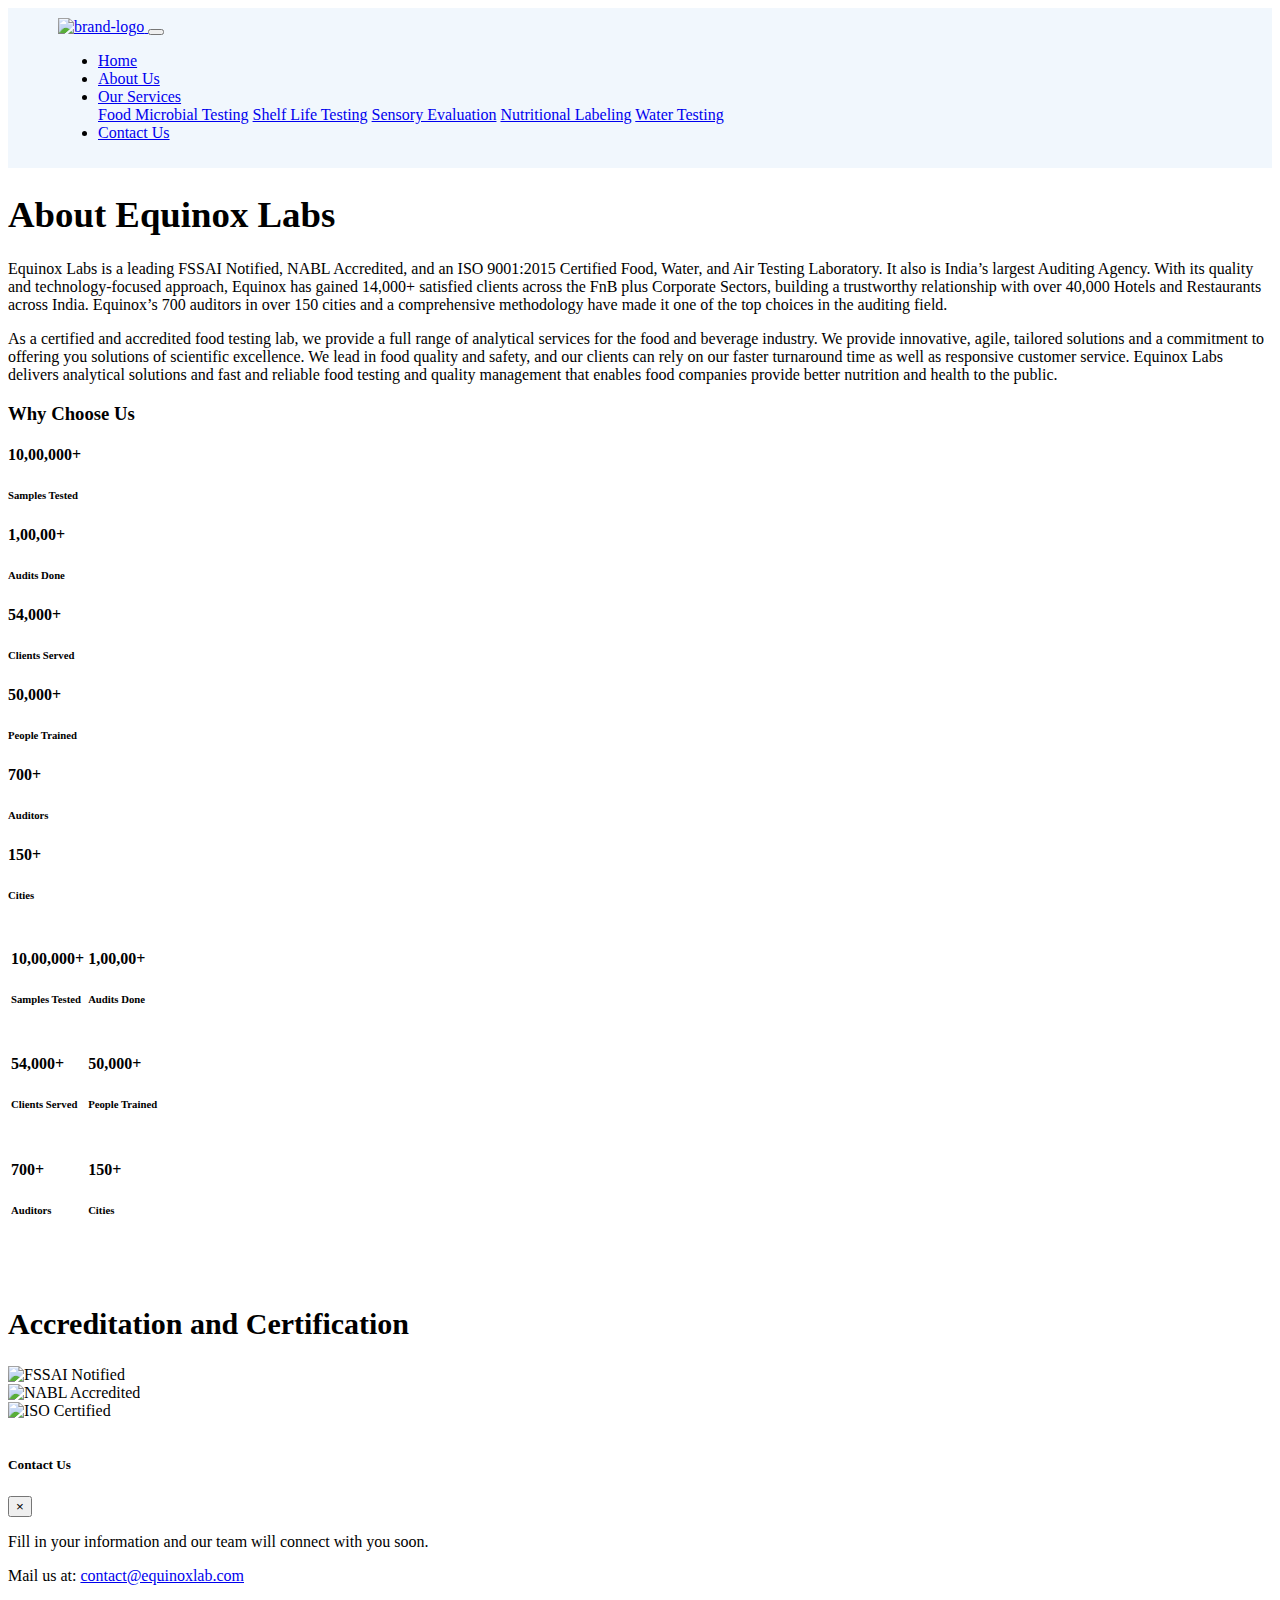
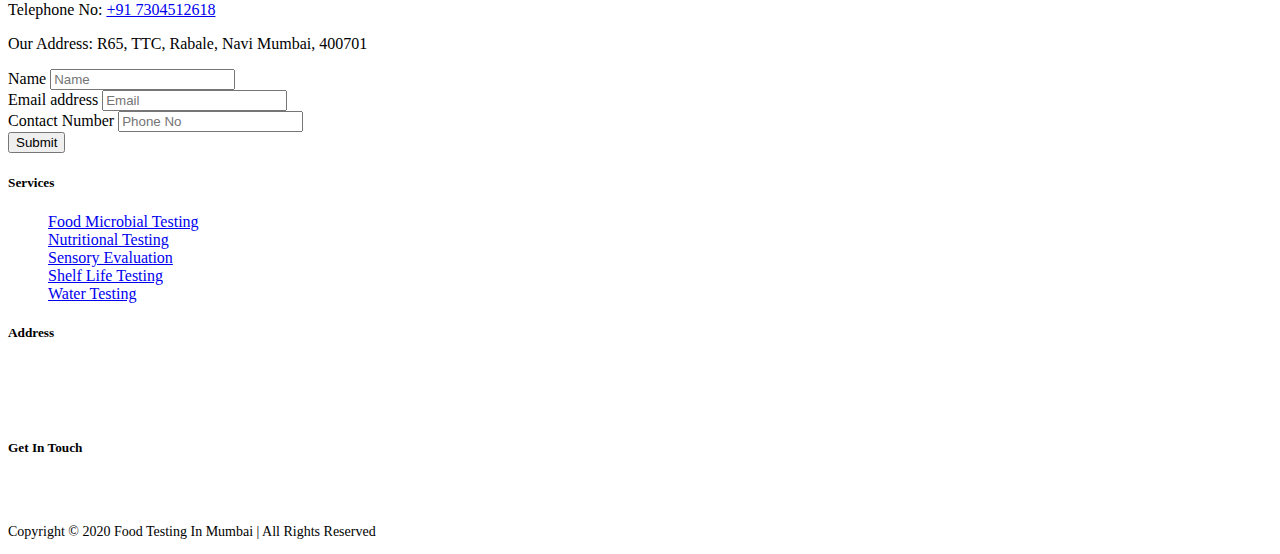
==== about.html @ b8008a53 "Changes in index and about" ====
<!doctype html>
<html lang="en">

<head>
    <!-- Required meta tags -->
    <meta charset="utf-8">
    <meta name="viewport" content="width=device-width, initial-scale=1, shrink-to-fit=no">

    <!-- Bootstrap CSS -->
    <link rel="stylesheet" href="https://cdn.jsdelivr.net/npm/bootstrap@4.5.3/dist/css/bootstrap.min.css"
        integrity="sha384-TX8t27EcRE3e/ihU7zmQxVncDAy5uIKz4rEkgIXeMed4M0jlfIDPvg6uqKI2xXr2" crossorigin="anonymous">
    <link rel="stylesheet" href="assets/css/styles.css">

    <script src="https://use.fontawesome.com/d9670467d5.js"></script>

    <title>Mumbai</title>
</head>

<body>

    <!-- Navigation -->

    <nav class="navbar sticky-top navbar-light navbar-expand-lg clean-navbar "
        style="background-color: #f1f7fd; padding: 10px 50px 10px 50px;">
        <a class="navbar-brand" href="index.html">
            <img src="./assets/img/Logo.svg" alt="brand-logo">
        </a>
        <button class="navbar-toggler" type="button" data-toggle="collapse" data-target="#navbarColor03"
            aria-controls="navbarColor03" aria-expanded="false" aria-label="Toggle navigation">
            <span class="navbar-toggler-icon"></span>
        </button>

        <div class="collapse navbar-collapse" id="navbarColor03">
            <ul class="navbar-nav ml-auto" id="nav">
                <li class="nav-item" style="padding-right: 20px;">
                    <a class="nav-link" href="index.html">Home</a>
                </li>
                <li class="nav-item active" style="padding-right: 20px;">
                    <a class="nav-link" href="about.html">About Us</a>
                </li>
                <li class="nav-item dropdown" style="padding-right: 20px;">
                    <a class="nav-link dropdown-toggle" data-toggle="dropdown" href="#" role="button" aria-haspopup="true"
                        aria-expanded="false">Our Services</a>
                    <div class="dropdown-menu">
                        <a class="dropdown-item" href="food-microbial-testing.html"> Food Microbial Testing</a>
                        <a class="dropdown-item" href="shelf-life-testing.html"> Shelf Life Testing</a>
                        <a class="dropdown-item" href="sensory-evaluation.html"> Sensory Evaluation</a>
                        <a class="dropdown-item " href="nutritional-labeling.html"> Nutritional Labeling</a>
                        <a class="dropdown-item " href="water-testing.html"> Water Testing</a>
                </li>
                <li class="nav-item" style="padding-right: 20px;">
                    <a class="nav-link" href="#" data-toggle="modal" data-target="#exampleModal">Contact Us</a>
                </li>

            </ul>

        </div>
    </nav>

    <!-- Navigation Ends -->



    <!-- Main Section -->
    <div class="container mt-4">
        <div class="row">
            <div class="col-12">
                <h1 style="font-size: 2.3rem;">About Equinox Labs</h1>
                <p class="mt-3">Equinox Labs is a leading FSSAI Notified, NABL Accredited, and an ISO 9001:2015 Certified Food,
                    Water, and Air Testing Laboratory. It also is India’s largest Auditing Agency. With its quality and
                    technology-focused approach, Equinox has gained 14,000+ satisfied clients across the FnB plus Corporate
                    Sectors, building a trustworthy relationship with over 40,000 Hotels and Restaurants across India. Equinox’s
                    700 auditors in over 150 cities and a comprehensive methodology have made it one of the top choices in the
                    auditing field.</p>
                <p>As a certified and accredited food testing lab, we provide a full range of analytical services for the food and
                    beverage industry. We provide innovative, agile, tailored solutions and a commitment to offering you solutions
                    of scientific excellence. We lead in food quality and safety, and our clients can rely on our faster
                    turnaround time as well as responsive customer service. Equinox Labs delivers analytical solutions and fast
                    and reliable food testing and quality management that enables food companies provide better nutrition and
                    health to the public.</p>

                <div class="row mt-4">
                    <div class="col-12 pt-3 pb-3">
                        <h3>Why Choose Us </h3>
                    </div>

                    <!-- only for desktop-->
                    <div class="clearfix "> </div>

                    <div class="col-2 d-none d-lg-block d-xl-block">
                        <h4> 10,00,000+ </h4>
                        <h6>Samples Tested</h6>
                    </div>

                    <div class="col-2 d-none d-lg-block d-xl-block text-center">
                        <h4> 1,00,00+ </h4>
                        <h6>Audits Done</h6>
                    </div>

                    <div class="col-2 d-none d-lg-block d-xl-block text-center">
                        <h4> 54,000+ </h4>
                        <h6> Clients Served </h6>
                    </div>

                    <div class="col-2 d-none d-lg-block d-xl-block text-center">
                        <h4> 50,000+ </h4>
                        <h6>People Trained </h6>
                    </div>

                    <div class="col-2 d-none d-lg-block d-xl-block text-center">
                        <h4> 700+ </h4>
                        <h6>Auditors </h6>
                    </div>

                    <div class="col-2 d-none d-lg-block d-xl-block">
                        <h4> 150+ </h4>
                        <h6> Cities </h6>
                    </div>

                    <div class="clearfix "> </div>


                    <!-- for mobile only -->

                    <div class="col-12 d-lg-none d-xl-none">
                        <table class="table">
                            <tr>
                                <td class="pr-5">
                                    <h4> 10,00,000+ </h4>
                                    <h6>Samples Tested</h6>

                                </td>
                                <td class="pl-5">
                                    <h4> 1,00,00+ </h4>
                                    <h6>Audits Done</h6>
                                </td>
                            </tr>
                            <tr>
                                <td class="pr-5">
                                    <h4> 54,000+ </h4>
                                    <h6> Clients Served </h6>

                                </td>
                                <td class="pl-5">
                                    <h4> 50,000+ </h4>
                                    <h6>People Trained </h6>
                                </td>
                            </tr>
                            <tr>
                                <td class="pr-5">
                                    <h4> 700+ </h4>
                                    <h6>Auditors </h6>

                                </td>
                                <td class="pl-5">
                                    <h4> 150+ </h4>
                                    <h6> Cities </h6>
                                </td>
                            </tr>
                        </table>

                    </div>

                </div>

            </div>

            <div class="col-12" style="margin-top: 5%; margin-bottom: 3%;">
                <h2 style="font-size: 30px;">Accreditation and Certification</h2>

                <div class="row text-center mt-5">
                    <div class="col-md-4 mb-4">
                        <div class="card h-100">
                            <div class="card-body">
                                <img src="./assets/img/FSSAI.jpg" alt="FSSAI Notified" width="160px;">
                                
                            </div>
                        </div>
                    </div>
                    <div class="col-md-4 mb-4">
                        <div class="card h-100">
                            <div class="card-body">
                                <img src="./assets/img/NABL.jpg" alt="NABL Accredited" width="160px;">
                                
                            </div>
                        </div>
                    </div>
                    <div class="col-md-4  mb-4">
                        <div class="card h-100">
                            <div class="card-body mt-1">
                                <img src="./assets/img/iso-certified.png" alt="ISO Certified" width="100px;">
                                
                            </div>
                        </div>
                    </div>
                </div>
            </div>


        </div>
    </div>
    <!-- Main Section End -->

    <!-- Modal -->
    <div class="modal fade" id="exampleModal" tabindex="-1" aria-labelledby="exampleModalLabel" aria-hidden="true">
        <div class="modal-dialog modal-dialog-centered modal-dialog-scrollable">
            <div class="modal-content">
                <div class="modal-header">
                    <h5 class="modal-title" id="exampleModalLabel">Contact Us</h5>
                    <button type="button" class="close" data-dismiss="modal" aria-label="Close">
                        <span aria-hidden="true">&times;</span>
                    </button>
                </div>
                <div class="modal-body">
                    <p id="modal-content">Fill in your information and our team will connect with you soon.</p>
                    <p id="modal-content">Mail us at: <a href="mailto:contact@equinoxlab.com"> contact@equinoxlab.com</a></p>
                    <p id="modal-content">Telephone No: <a href="tel:7304512618"> +91 7304512618 </a> </p>
                    <p id="modal-content">Our Address: R65, TTC, Rabale, Navi Mumbai, 400701</p>
                    <form name="EnquiryForm2" id="form_lead2">
                        <div class="form-group">
                            <label for="Name">Name</label>
                            <input type="text" name="name" class="form-control" id="name1" placeholder="Name">
                            <div class="error" id="NameErr"></div>
                        </div>
                        <div class="form-group">
                            <label for="Email">Email address</label>
                            <input type="email" name="email" class="form-control" id="email1" placeholder="Email">
                            <div class="error" id="EmailErr"></div>
                        </div>
                        <div class="form-group">
                            <label for="Contact">Contact Number</label>
                            <input type="text" name="phone" class="form-control" id="number1" placeholder="Phone No">
                            <div class="error" id="NumberErr"></div>
                        </div>
                        <div class="form-group">
                            <input type="hidden" id="LEAD_ID1" name="LEAD_SOURCE_ID"
                                value="6e8d8bbc-2f2f-497f-a248-cd8f29e95086" />
                        </div>
                        <button class="btn" onclick="return Validate()" type="submit" id="modal-submit">
                            Submit</button>
                    </form>
                </div>
            </div>
        </div>
    </div>
    <!-- Modal ends -->



    <footer class="page-footer bg-dark">
        <div class="container pt-4 ">
            <div class="row">
                <div class="col-sm-3">
                    <h5 class="text-white"> Services </h5>
                    <ul style="list-style: none;">
                        <li><a href="food-microbial-testing.html">Food Microbial Testing</a></li>
                        <li><a href="nutritional-labeling.html"> Nutritional Testing </a></li>
                        <li><a href="sensory-evaluation.html"> Sensory Evaluation </a></li>
                        <li><a href="shelf-life-testing.html"> Shelf Life Testing </a></li>
                        <li><a href="water-testing.html"> Water Testing </a></li>
                    </ul>
                </div>


                <div class="col-sm-3">
                    <h5 class="text-white"> Address </h5>
                    <ul style="list-style: none; color: #ffffff;">
                        <li> Equinox Center </li>
                        <li> R65, TTC, Rabale </li>
                        <li> Navi Mumbai 400701 </li>
                    </ul>
                </div>

                <div class="col-sm-3">
                    <h5 class="text-white"> Get In Touch </h5>
                    <table>
                        <tr>
                            <td style="padding: 5px;"><a href="https://www.instagram.com/equinox_labs"> <img
                                        src="/assets/img/social-links/Insta.png" alt="" srcset=""> </a></td>
                            <td style="padding: 5px;"><a href="https://www.facebook.com/equinoxlabs/"> <img
                                        src="/assets/img/social-links/Facebook.png" alt="" srcset=""> </a></td>
                            <td style="padding: 5px;"><a href="https://twitter.com/Equinox_Labs"> <img
                                        src="/assets/img/social-links/Twitter.png" alt="" srcset=""> </a></td>
                            <td style="padding: 5px;"><a href="https://www.linkedin.com/company/equinox-labs/"> <img
                                        src="/assets/img/social-links/Linkedin.png" alt="" srcset=""> </a></td>
                            <td style="padding: 5px;"><a href="https://www.youtube.com/user/equinoxlabs"> <img
                                        src="/assets/img/social-links/youtube.png" alt="" srcset="" width="45px;"> </a></td>

                        </tr>

                    </table>

                </div>
            </div>
        </div>
        <div class="footer-copyright pt-3 pb-4">
            <p class=" text-center text-white " style="font-size: 14px;">Copyright &copy; 2020 Food Testing In Mumbai | All Rights
                Reserved</p>
        </div>
    </footer>

    <!-- jQuery and Bootstrap Bundle (includes Popper) -->
    <script src="assets/js/main.js"></script>
    <script src="https://ajax.googleapis.com/ajax/libs/jquery/3.5.1/jquery.min.js"></script>
    <script src="https://cdn.jsdelivr.net/npm/bootstrap@4.5.3/dist/js/bootstrap.bundle.min.js"
        integrity="sha384-ho+j7jyWK8fNQe+A12Hb8AhRq26LrZ/JpcUGGOn+Y7RsweNrtN/tE3MoK7ZeZDyx" crossorigin="anonymous"></script>

    <!-- Form-validation -->
    <script src="assets/js/contact-validation.js"></script>


</body>

</html>
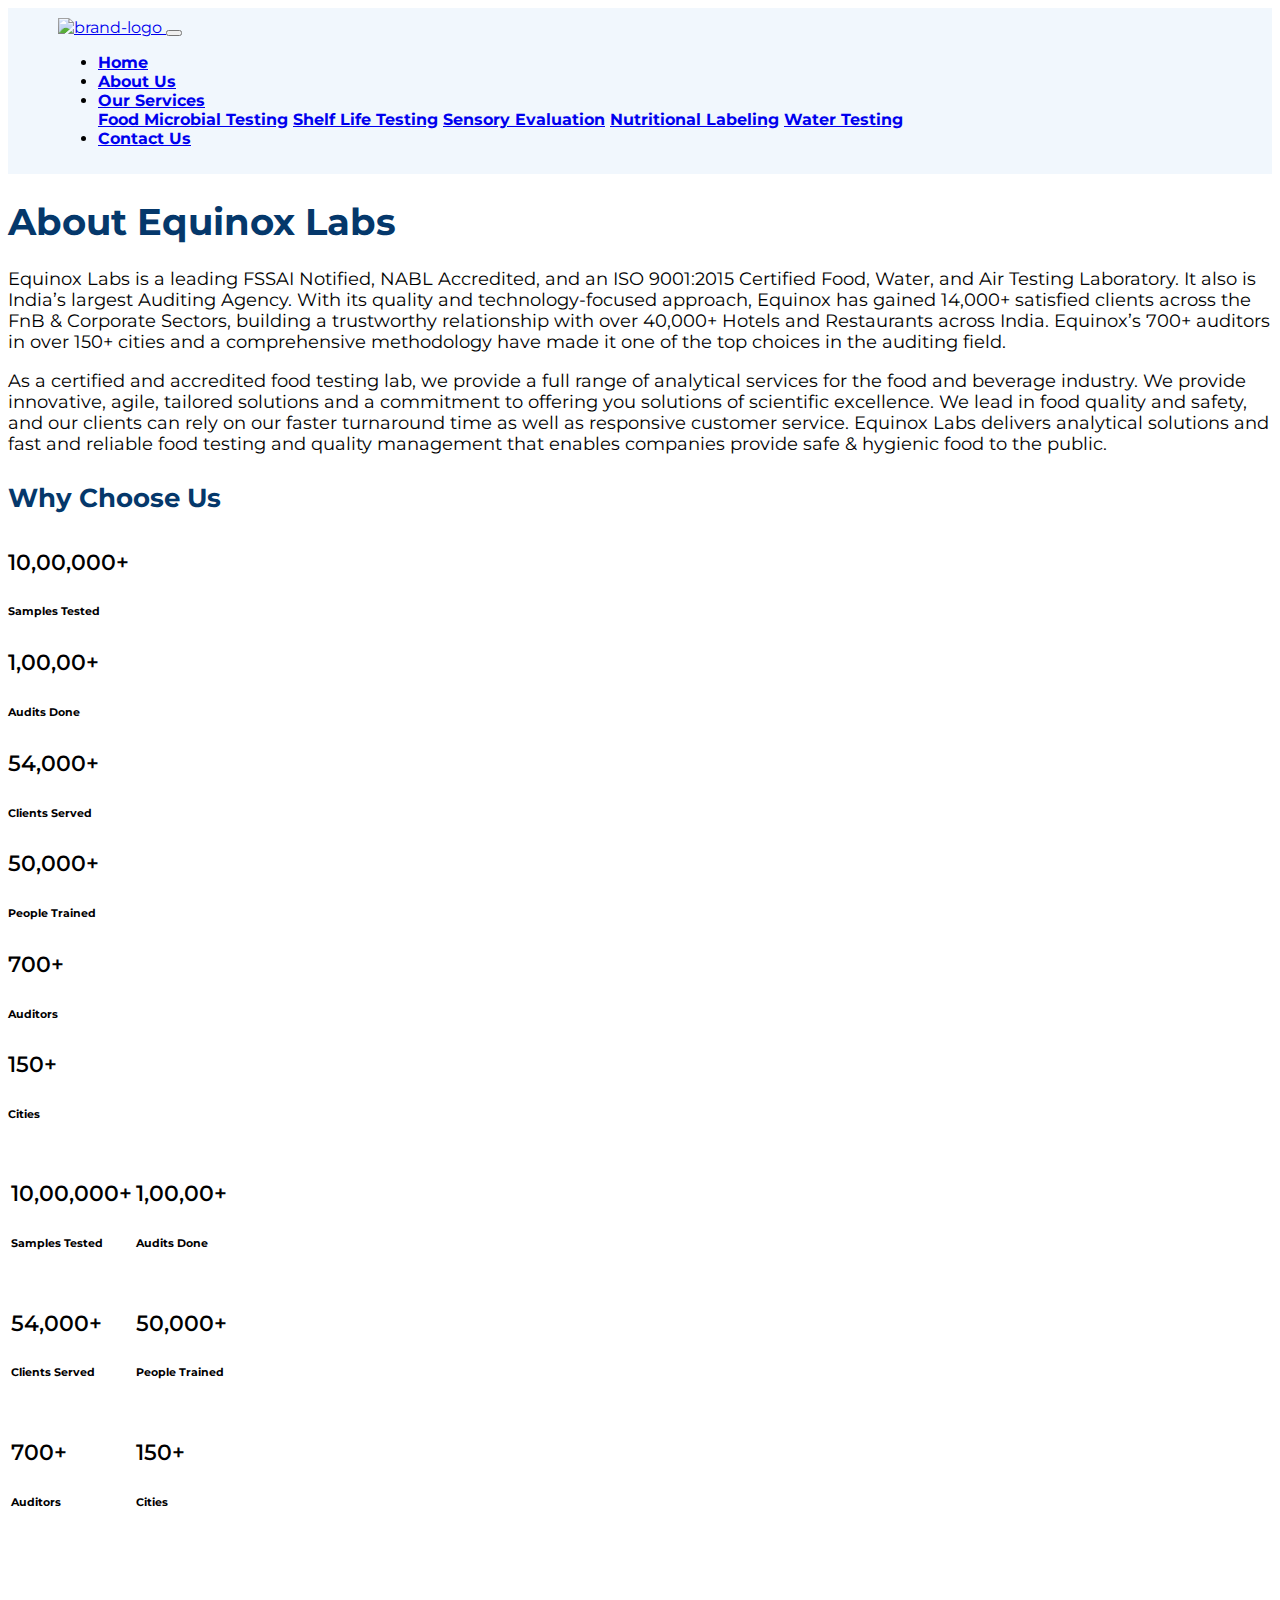
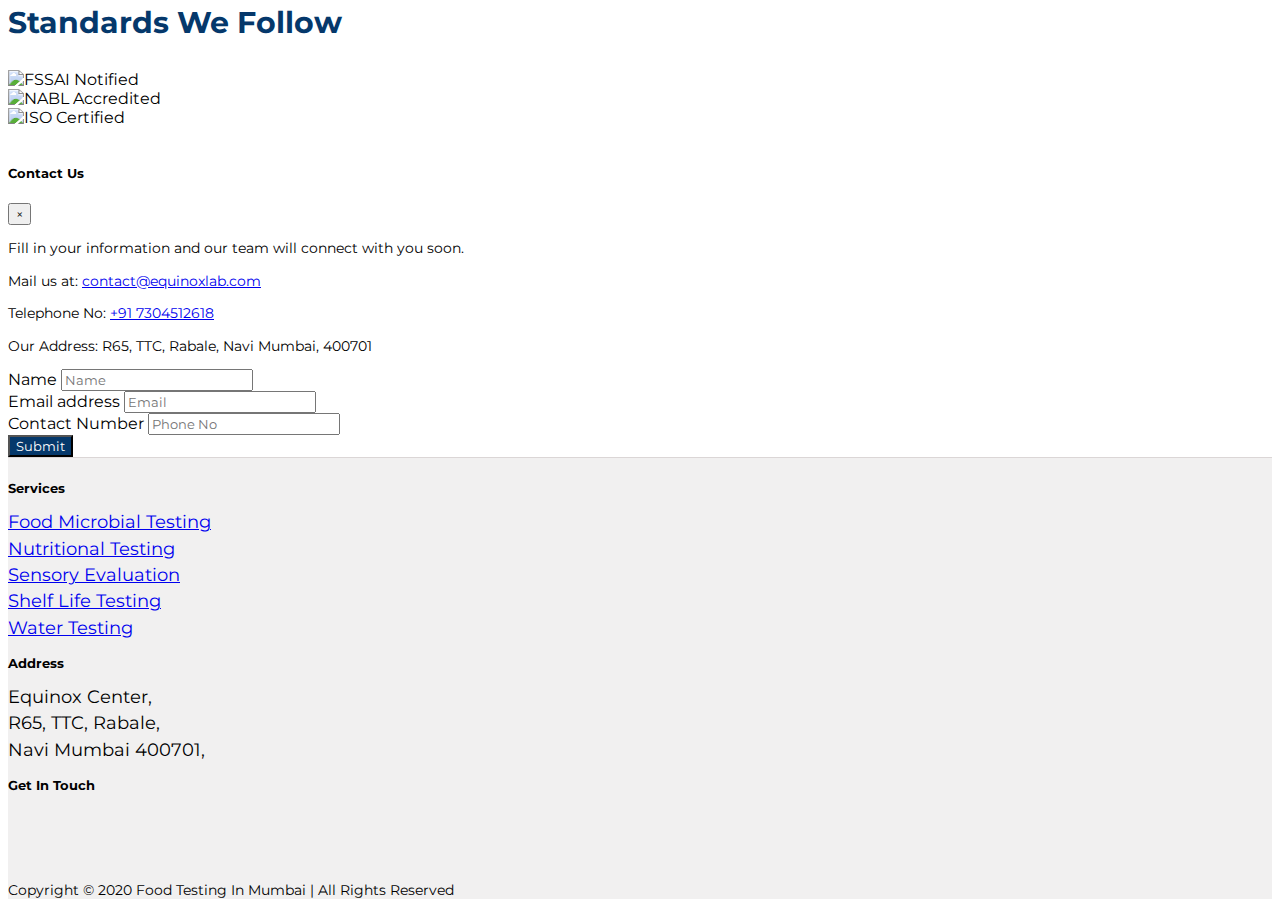
==== commit e893cd6b: "Page Added" ====
--- a/about.html
+++ b/about.html
@@ -6,6 +6,8 @@
     <meta charset="utf-8">
     <meta name="viewport" content="width=device-width, initial-scale=1, shrink-to-fit=no">
 
+    <link rel="icon" href="/assets/img/favicon.png" type="image/png" sizes="32x32">
+
     <!-- Bootstrap CSS -->
     <link rel="stylesheet" href="https://cdn.jsdelivr.net/npm/bootstrap@4.5.3/dist/css/bootstrap.min.css"
         integrity="sha384-TX8t27EcRE3e/ihU7zmQxVncDAy5uIKz4rEkgIXeMed4M0jlfIDPvg6uqKI2xXr2" crossorigin="anonymous">
@@ -13,17 +15,31 @@
 
     <script src="https://use.fontawesome.com/d9670467d5.js"></script>
 
-    <title>Mumbai</title>
+
+    <title> About Us </title>
+
+    <!-- Google Tag Manager -->
+    <script>(function(w,d,s,l,i){w[l]=w[l]||[];w[l].push({'gtm.start':
+    new Date().getTime(),event:'gtm.js'});var f=d.getElementsByTagName(s)[0],
+    j=d.createElement(s),dl=l!='dataLayer'?'&l='+l:'';j.async=true;j.src=
+    'https://www.googletagmanager.com/gtm.js?id='+i+dl;f.parentNode.insertBefore(j,f);
+    })(window,document,'script','dataLayer','GTM-WS2XZ47');</script>
+    <!-- End Google Tag Manager -->
 </head>
 
 <body>
+
+    <!-- Google Tag Manager (noscript) -->
+    <noscript><iframe src="https://www.googletagmanager.com/ns.html?id=GTM-WS2XZ47"
+    height="0" width="0" style="display:none;visibility:hidden"></iframe></noscript>
+    <!-- End Google Tag Manager (noscript) -->
 
     <!-- Navigation -->
 
     <nav class="navbar sticky-top navbar-light navbar-expand-lg clean-navbar "
         style="background-color: #f1f7fd; padding: 10px 50px 10px 50px;">
         <a class="navbar-brand" href="index.html">
-            <img src="./assets/img/Logo.svg" alt="brand-logo">
+            <img src="./assets/img/logo.png" alt="brand-logo">
         </a>
         <button class="navbar-toggler" type="button" data-toggle="collapse" data-target="#navbarColor03"
             aria-controls="navbarColor03" aria-expanded="false" aria-label="Toggle navigation">
@@ -68,16 +84,15 @@
                 <h1 style="font-size: 2.3rem;">About Equinox Labs</h1>
                 <p class="mt-3">Equinox Labs is a leading FSSAI Notified, NABL Accredited, and an ISO 9001:2015 Certified Food,
                     Water, and Air Testing Laboratory. It also is India’s largest Auditing Agency. With its quality and
-                    technology-focused approach, Equinox has gained 14,000+ satisfied clients across the FnB plus Corporate
-                    Sectors, building a trustworthy relationship with over 40,000 Hotels and Restaurants across India. Equinox’s
-                    700 auditors in over 150 cities and a comprehensive methodology have made it one of the top choices in the
+                    technology-focused approach, Equinox has gained 14,000+ satisfied clients across the FnB & Corporate
+                    Sectors, building a trustworthy relationship with over 40,000+ Hotels and Restaurants across India. Equinox’s
+                    700+ auditors in over 150+ cities and a comprehensive methodology have made it one of the top choices in the
                     auditing field.</p>
                 <p>As a certified and accredited food testing lab, we provide a full range of analytical services for the food and
                     beverage industry. We provide innovative, agile, tailored solutions and a commitment to offering you solutions
                     of scientific excellence. We lead in food quality and safety, and our clients can rely on our faster
                     turnaround time as well as responsive customer service. Equinox Labs delivers analytical solutions and fast
-                    and reliable food testing and quality management that enables food companies provide better nutrition and
-                    health to the public.</p>
+                    and reliable food testing and quality management that enables companies provide safe & hygienic food to the public.</p>
 
                 <div class="row mt-4">
                     <div class="col-12 pt-3 pb-3">
@@ -166,7 +181,7 @@
             </div>
 
             <div class="col-12" style="margin-top: 5%; margin-bottom: 3%;">
-                <h2 style="font-size: 30px;">Accreditation and Certification</h2>
+                <h2 style="font-size: 30px;"> Standards We Follow </h2>
 
                 <div class="row text-center mt-5">
                     <div class="col-md-4 mb-4">
@@ -247,32 +262,30 @@
 
 
 
-    <footer class="page-footer bg-dark">
-        <div class="container pt-4 ">
+    <footer class="page-footer " style="background-color: rgb(241, 240, 240); border-top: 1px solid #dbd6d6;">
+        <div class="container pt-5 ">
             <div class="row">
                 <div class="col-sm-3">
-                    <h5 class="text-white"> Services </h5>
-                    <ul style="list-style: none;">
-                        <li><a href="food-microbial-testing.html">Food Microbial Testing</a></li>
-                        <li><a href="nutritional-labeling.html"> Nutritional Testing </a></li>
-                        <li><a href="sensory-evaluation.html"> Sensory Evaluation </a></li>
-                        <li><a href="shelf-life-testing.html"> Shelf Life Testing </a></li>
-                        <li><a href="water-testing.html"> Water Testing </a></li>
-                    </ul>
+                    <h5 class="pb-2"> Services </h5>
+                    <p style="line-height: 0.5;"> <a href="food-microbial-testing.html">Food Microbial Testing</a></p>
+                    <p style="line-height: 0.5;"> <a href="nutritional-labeling.html"> Nutritional Testing </a> </p>
+                    <p style="line-height: 0.5;"> <a href="sensory-evaluation.html"> Sensory Evaluation </a> </p>
+                    <p style="line-height: 0.5;"> <a href="shelf-life-testing.html"> Shelf Life Testing </a> </p>
+                    <p style="line-height: 0.5;"> <a href="water-testing.html"> Water Testing </a> </p>
+
                 </div>
 
 
                 <div class="col-sm-3">
-                    <h5 class="text-white"> Address </h5>
-                    <ul style="list-style: none; color: #ffffff;">
-                        <li> Equinox Center </li>
-                        <li> R65, TTC, Rabale </li>
-                        <li> Navi Mumbai 400701 </li>
-                    </ul>
+                    <h5 class="pb-2"> Address </h5>
+                    <p style="line-height: 0.5;"> Equinox Center, </p>
+                    <p style="line-height: 0.5;"> R65, TTC, Rabale, </p>
+                    <p style="line-height: 0.5;"> Navi Mumbai 400701, </p>
+
                 </div>
 
                 <div class="col-sm-3">
-                    <h5 class="text-white"> Get In Touch </h5>
+                    <h5 > Get In Touch </h5>
                     <table>
                         <tr>
                             <td style="padding: 5px;"><a href="https://www.instagram.com/equinox_labs"> <img
@@ -291,10 +304,16 @@
                     </table>
 
                 </div>
+
+                <div class="col-sm-3">
+                    
+                    <img src="/assets/img/food-shots.png" alt="" srcset="" width="200px;">
+
+                </div>
             </div>
         </div>
-        <div class="footer-copyright pt-3 pb-4">
-            <p class=" text-center text-white " style="font-size: 14px;">Copyright &copy; 2020 Food Testing In Mumbai | All Rights
+        <div class="footer-copyright pt-3 pb-3">
+            <p class=" text-center " style="font-size: 14px;">Copyright &copy; 2020 Food Testing In Mumbai | All Rights
                 Reserved</p>
         </div>
     </footer>
--- a/assets/css/styles.css
+++ b/assets/css/styles.css
@@ -0,0 +1,231 @@
+@import url('https://fonts.googleapis.com/css2?family=Montserrat:wght@200;300;400;500;600&display=swap');
+
+*{
+    font-family: 'Montserrat', sans-serif;
+}
+
+h1 {
+  color: #05386b;
+  font-weight: bold;
+  font-size: 2rem;
+  
+}
+h2 {
+  color: #05386b;
+  font-weight: bold;
+  font-size: 1.8rem;
+  line-height: 1.5;
+  
+}
+
+h3 {
+    color: #05386b;
+    font-weight: bold;
+    font-size: 1.6rem;
+    line-height: 1.5;
+    
+  }
+
+h4 {
+  color: black;
+  font-weight: 550;
+  font-size: 1.4rem;
+}
+
+p {
+  font-style: normal;
+  font-weight: 400;
+  font-size: 1.1rem;
+}
+nav li {
+  font-weight: bold;
+}
+#button-hero,
+#submit-btn,
+#button {
+  border-radius: 20px;
+  background-color: #05386b;
+  color: #edf5e1;
+}
+#thank-you-text {
+  color: white;
+  font-weight: bold;
+}
+
+/* 
+#cards {
+  background-color: rgb(221, 161, 31);
+  border-radius: 20px 0px 20px 0px;
+  
+} */
+
+/* #card2,
+#card4 {
+  background-color: rgba(199, 237, 230, 0.1);
+  border-radius: 20px 0px 20px 0px;
+}
+#card3,
+#card5 {
+  background-color: rgba(252, 224, 162, 0.1);
+  border-radius: 20px 0px 20px 0px;
+} */
+
+
+#banner {
+  position: relative;
+  opacity: 1;
+} 
+
+#CstmCard{
+  border-top-right-radius: 15px;
+  border-bottom: 6px solid #05386b;
+  border-bottom-left-radius: 15px;
+}
+
+#banner-content {
+  position: absolute;
+  bottom: 8px;
+  left: 16px;
+  background-color: rgba(253, 250, 250, 0.856);
+  color: #05386b;
+  font-weight: bolder;
+  padding: 10px;
+}
+
+.arrow {
+  position: relative;
+  bottom: 1.5rem;
+  left: 50%;
+  margin-left: -20px;
+  width: 40px;
+  height: 40px;
+
+  /**
+    * Dark Arrow Down
+    */
+  background-image: url([data-uri]);
+  background-size: contain;
+}
+
+.bounce {
+  animation: bounce 2s infinite;
+}
+
+@keyframes bounce {
+  0%,
+  20%,
+  50%,
+  80%,
+  100% {
+    transform: translateY(0);
+  }
+  40% {
+    transform: translateY(-25px);
+  }
+  60% {
+    transform: translateY(-20px);
+  }
+}
+
+#location {
+  overflow: scroll;
+  overflow-y: scroll;
+  height: 450px;
+}
+
+@media (max-width: 768px) {
+  h1,
+  h2 {
+    font-size: 1.4rem;
+  }
+  h5 {
+    font-size: 1.1rem;
+  }
+  h4 {
+    font-size: 1.2rem;
+  }
+  p {
+    font-weight: 0.8rem;
+  }
+}
+#modal-content {
+  font-size: 0.9rem;
+}
+
+#modal-submit {
+  color: #ffffff;
+  background-color: #05386b;
+}
+.social-button {
+  font-size: 2em;
+  padding: 5px;
+}
+.fa-youtube {
+  color: red;
+}
+.fa-instagram {
+  color: black;
+}
+.fa-facebook {
+  color: #05386b;
+}
+
+.carousel-inner .carousel-item.active,
+.carousel-inner .carousel-item-next,
+.carousel-inner .carousel-item-prev {
+  display: flex;
+}
+
+.carousel-inner .carousel-item-right.active,
+.carousel-inner .carousel-item-next {
+  transform: translateX(25%);
+}
+
+.carousel-inner .carousel-item-left.active,
+.carousel-inner .carousel-item-prev {
+  transform: translateX(-25%);
+}
+
+.carousel-inner .carousel-item-right,
+.carousel-inner .carousel-item-left {
+  transform: translateX(0);
+}
+/* Anime */
+.ml9 {
+  position: relative;
+}
+
+.ml9 .text-wrapper {
+  position: relative;
+  display: inline-block;
+  padding-top: 0.2em;
+  padding-right: 0.05em;
+  padding-bottom: 0.1em;
+  overflow: hidden;
+}
+
+.ml9 .letter {
+  transform-origin: 50% 100%;
+  display: inline-block;
+  line-height: 1em;
+}
+
+.error {
+  color: red;
+  font-size: 0.8em;
+}
+
+hr {
+  border: none;
+  padding-top: 10px;
+  padding-bottom: 10px;
+}
+
+.CsTmbtn {
+  padding: 10px 20px;
+}
+
+.CstmCntainer{
+    padding-top: 1%;
+    padding-bottom: 1%;
+}
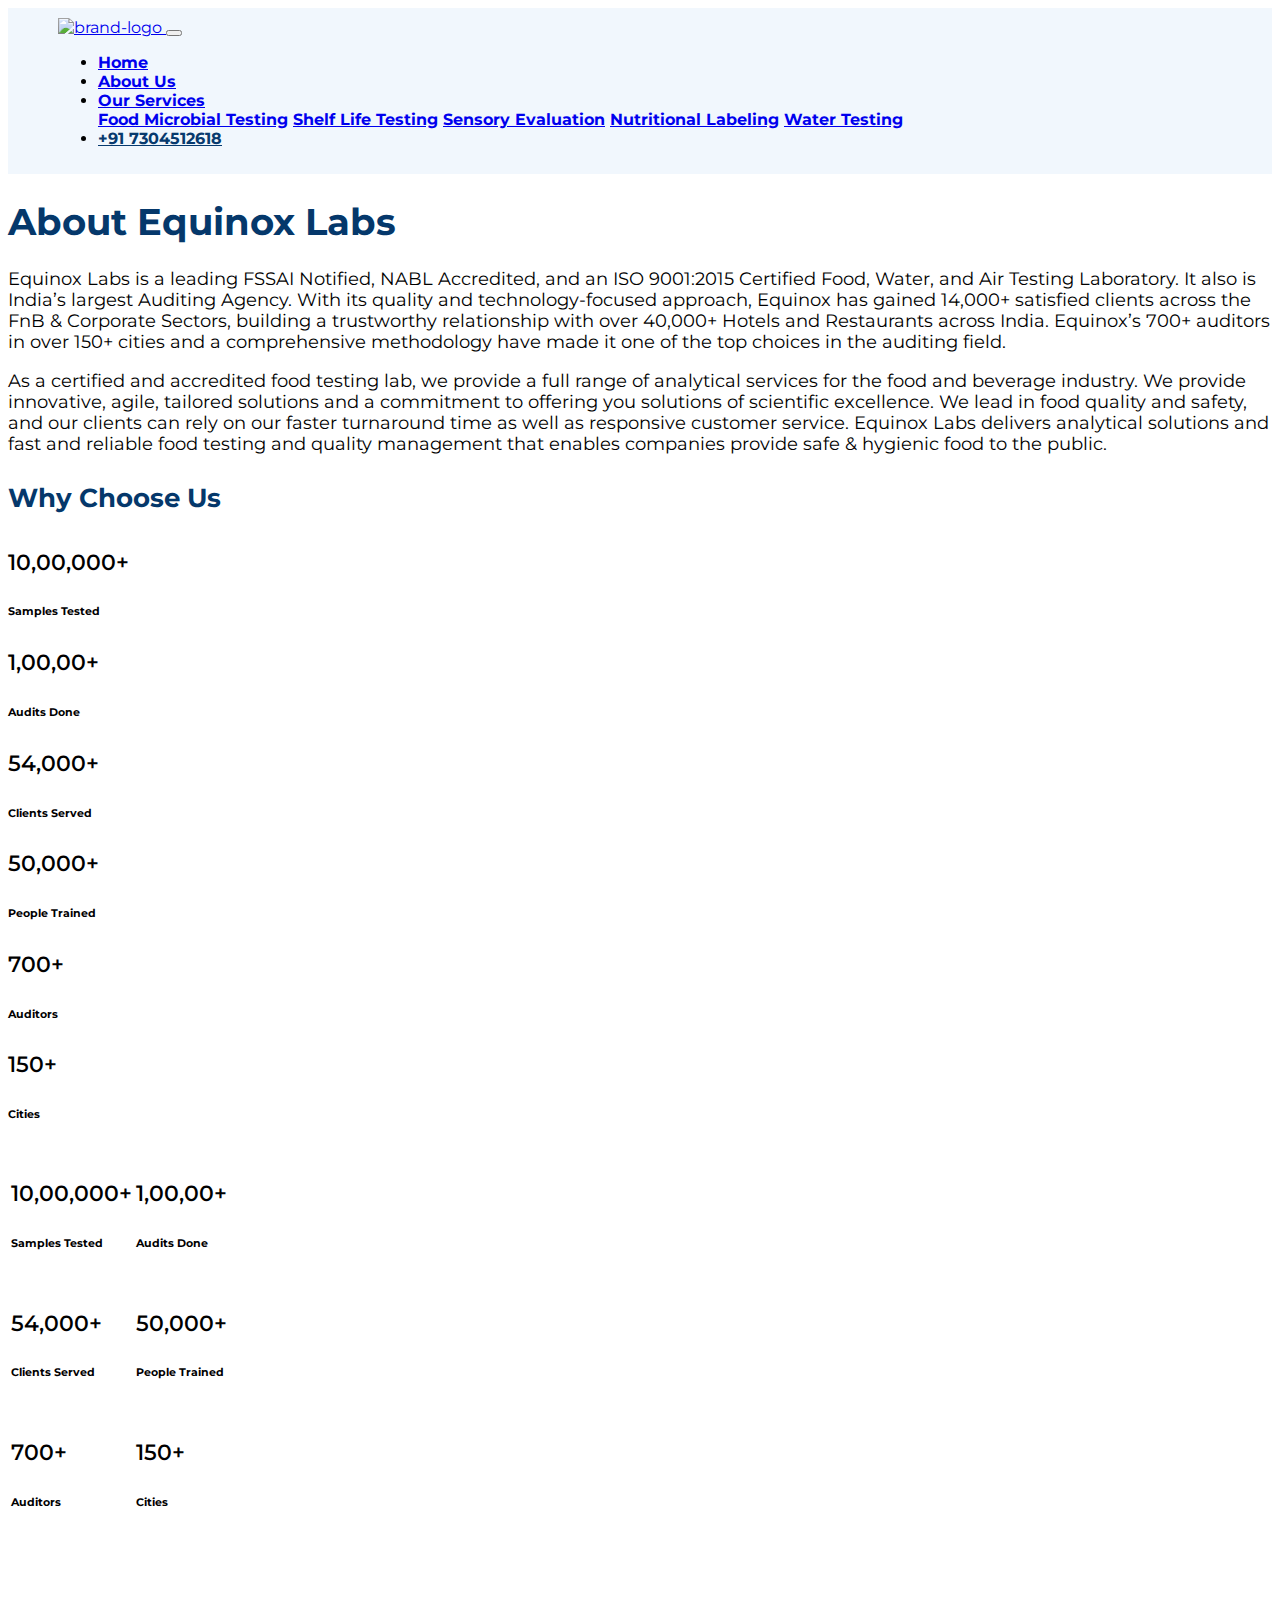
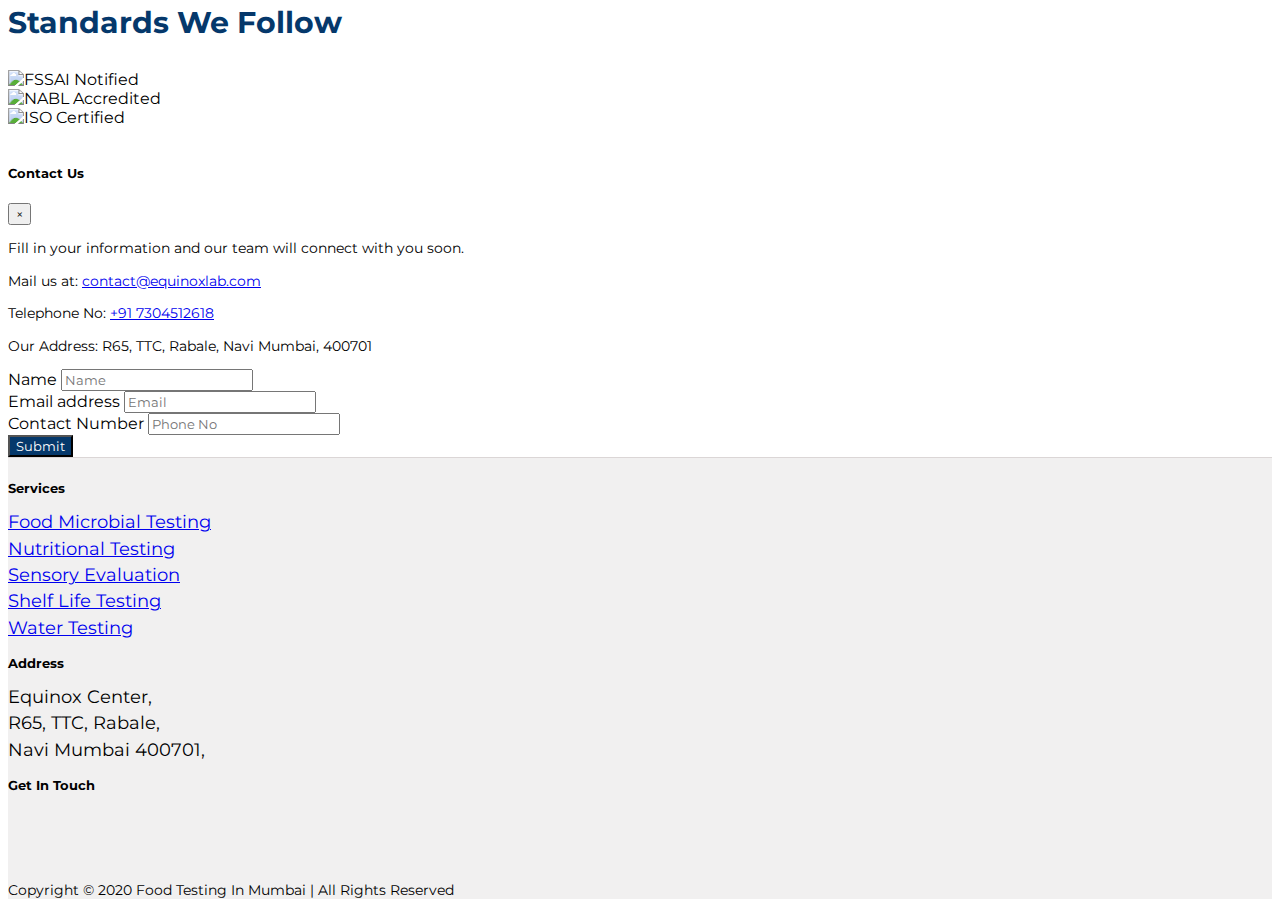
==== commit b9f96b87: "telephone and leadsource updated" ====
--- a/about.html
+++ b/about.html
@@ -16,7 +16,9 @@
     <script src="https://use.fontawesome.com/d9670467d5.js"></script>
 
 
-    <title> About Us </title>
+    <title>Most Trusted Food Testing Lab in Mumbai</title>
+<meta name="description" content="Equinox Labs is a leading food, water, and air testing laboratory. With PAN India presence, 
+we serve across industries from corporate, catering to food manufacturing and so on." />  
 
     <!-- Google Tag Manager -->
     <script>(function(w,d,s,l,i){w[l]=w[l]||[];w[l].push({'gtm.start':
@@ -64,8 +66,8 @@
                         <a class="dropdown-item " href="nutritional-labeling.html"> Nutritional Labeling</a>
                         <a class="dropdown-item " href="water-testing.html"> Water Testing</a>
                 </li>
-                <li class="nav-item" style="padding-right: 20px;">
-                    <a class="nav-link" href="#" data-toggle="modal" data-target="#exampleModal">Contact Us</a>
+                <li class="nav-item d-none d-lg-block d-xl-block" >
+                    <a class="nav-link " style="color: #073A6E;" href="tel:7304512618" > +91 7304512618</a>
                 </li>
 
             </ul>
